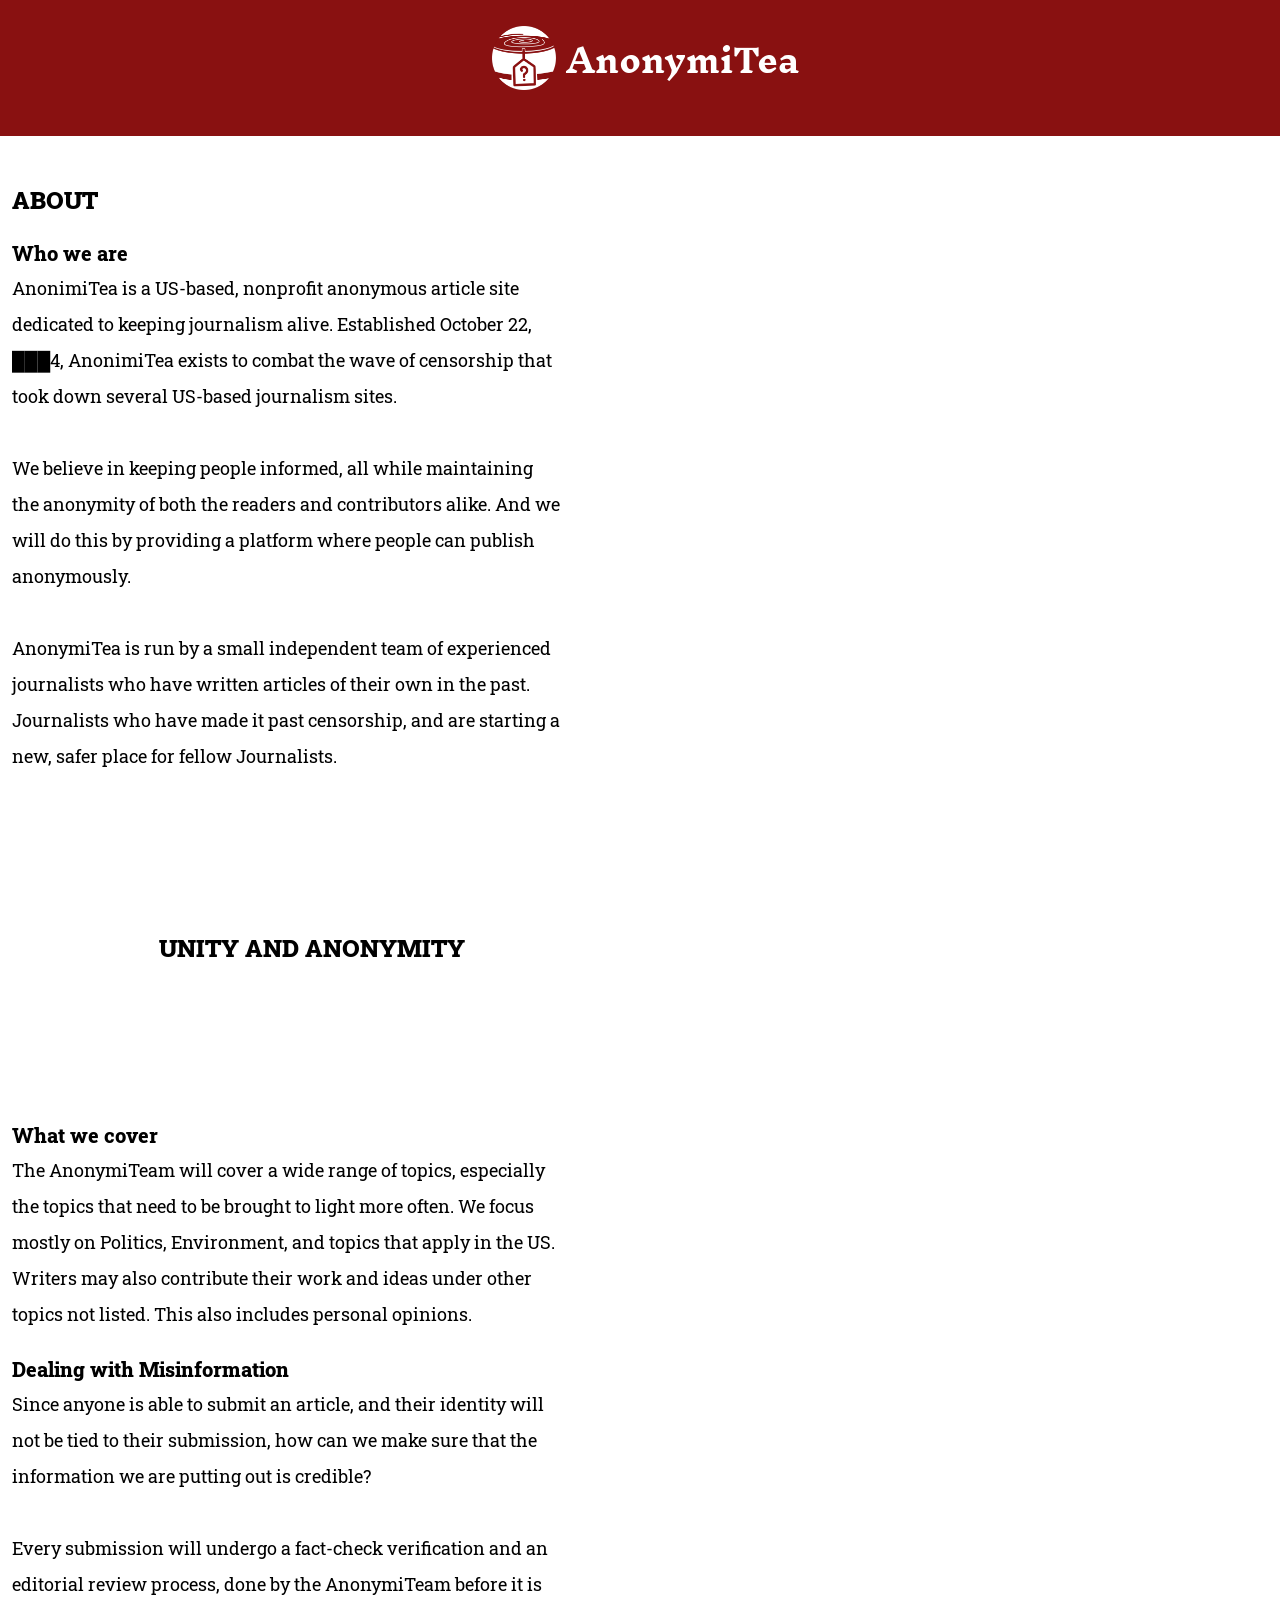
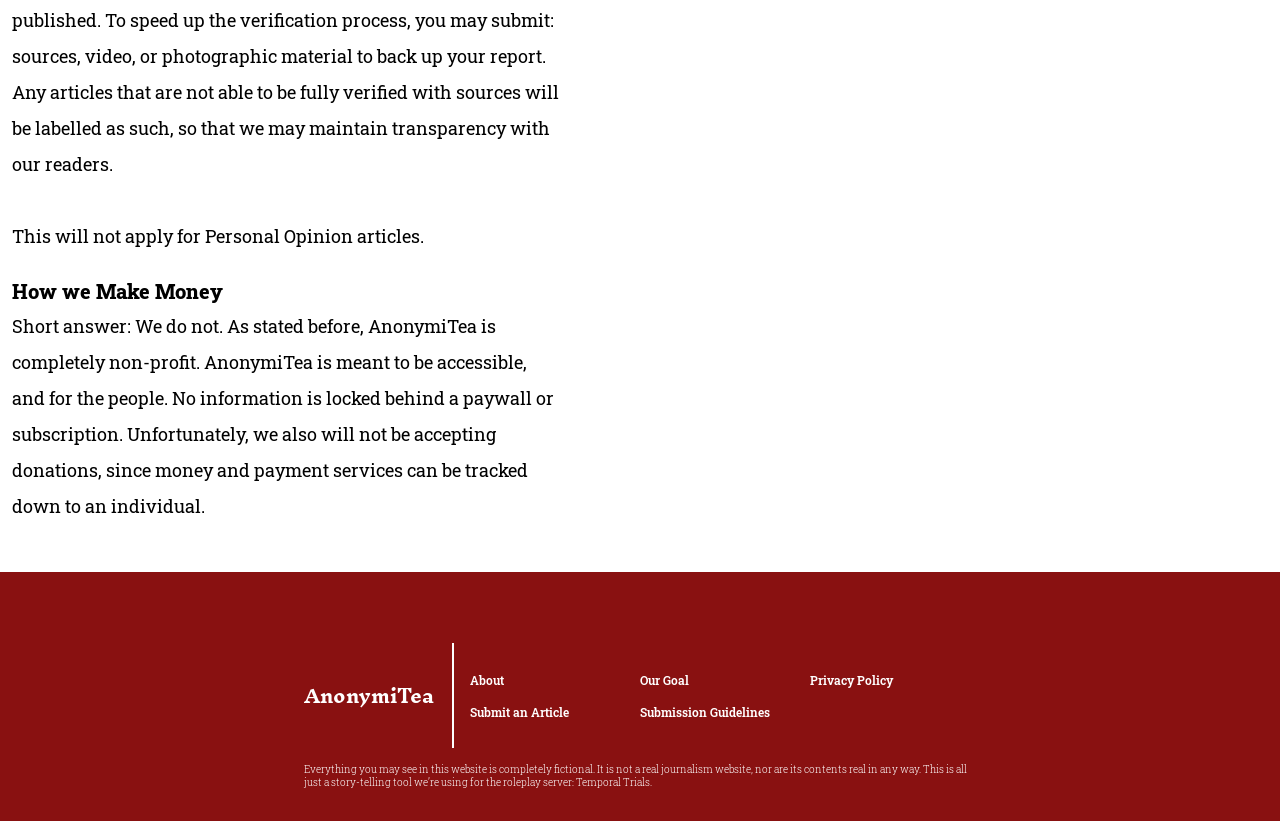
==== about.html @ ca1ce24d "Add files via upload" ====
<!DOCTYPE html>
<html>
<head>
    <meta charset="UTF-8">
    <meta name="viewport" content="width=device-width, initial-scale=1.0">
    <title>AnonymiTea</title>
    <link rel="icon" type="image/x-icon" href="images/favico.png">
    <link rel="stylesheet" href="css/main.css">
    <link rel="stylesheet" href="css/miscellaneous.css">

    <!-- 
        Font: Playfair Display, use for everything else
        Font: Inknut Antiqua, use for HEADER
    -->
<link rel="preconnect" href="https://fonts.googleapis.com">
<link rel="preconnect" href="https://fonts.gstatic.com" crossorigin>
<link href="https://fonts.googleapis.com/css2?family=Inknut+Antiqua:wght@300;400;500;600;700;800;900&family=Roboto+Slab:wght@100..900&display=swap" rel="stylesheet">
</head>
<body>

    <!-- HEADER -->
    <div class="divHeader">
        <a href="https://anonymitea.github.io">
            <img src="images/logo.png" style="width: 64px; height: 64px; padding: 10px; user-select: none;"> <!--PLACEHOLDER-->
        </a>
        <a href="https://anonymitea.github.io" class="inknut-antiqua-bold" style="font-size: 32px; color: white; user-select: none; text-decoration: none;">
            AnonymiTea
        </a>
    </div>
    <div class="divHeaderGapBetween"></div>
    <!-- BODY -->

    <div class="divBodyFullContainer">
        <div class="divHeaderMisc">
            <p class="pHeaderMisc">ABOUT</p>
        </div>

        <div style="height:1.5em;"></div>

        <!-- COPY THIS FOR EVERY THINGY-->
        <div class="divIndividualContainer">
            <p class="pTitleIndividual">Who we are</p>
            <p class="pContentIndividual">
                AnonimiTea is a US-based, nonprofit anonymous article site dedicated to keeping journalism alive. 
                Established October 22, ███4, AnonimiTea exists to combat the wave of censorship that took down 
                several US-based journalism sites. 
                <br><br>
                We believe in keeping people informed, all while maintaining the anonymity of both the readers and 
                contributors alike. And we will do this by providing a platform where people can publish anonymously.
                <br><br>
                AnonymiTea is run by a small independent team of experienced journalists who have written articles of 
                their own in the past. Journalists who have made it past censorship, and are starting 
                a new, safer place for fellow Journalists.
            </p>
        </div>

        <div style="height:1.5em;"></div>

        <!-- COPY THIS FOR IMAGE + LINKS -->
        <div class="divMiscImageContainer" 
        style="
        background: url(https://files.catbox.moe/un6fpi.png); 
        background-position: center;
        background-size: cover;">
            <p class="pMiscImage">UNITY AND ANONYMITY</p>
        </div>

        <div style="height:1.5em;"></div>

        <div class="divIndividualContainer">
            <p class="pTitleIndividual">What we cover</p>
            <p class="pContentIndividual">
                The AnonymiTeam will cover a wide range of topics, especially the topics that need to be brought to light more often.
                We focus mostly on Politics, Environment, and topics that apply in the US. 
                <br>
                Writers may also contribute their work and ideas under other topics not listed. This also includes personal opinions. 
            </p>
        </div>

        <div style="height:1.5em;"></div>

        <div class="divIndividualContainer">
            <p class="pTitleIndividual">Dealing with Misinformation</p>
            <p class="pContentIndividual">
                Since anyone is able to submit an article, and their identity will not be tied to their submission, how can we make sure that the information we are putting out is credible?
                <br><br>
                Every submission will undergo a fact-check verification and an editorial review process, done by the AnonymiTeam before it is published. To speed up the verification process, you may submit: sources, video, or photographic material to back up your report. Any articles that are not able to be fully verified with sources will be labelled as such, so that we may maintain transparency with our readers.
                <br><br>
                This will not apply for Personal Opinion articles.
            </p>
        </div>

        <div style="height:1.5em;"></div>

        <div class="divIndividualContainer">
            <p class="pTitleIndividual">How we Make Money</p>
            <p class="pContentIndividual">
                Short answer: We do not. As stated before, AnonymiTea is completely non-profit. 
                AnonymiTea is meant to be accessible, and for the people. No information is locked 
                behind a paywall or subscription. Unfortunately, we also will not be accepting donations, 
                since money and payment services can be tracked down to an individual.
            </p>
        </div>
    </div>


    <!-- FOOTER -->
    <div class="divFooterGapBetween"></div>
    <div class="divFooter">
        <div class="divFooterPrimaryContainer">
            <div class="divFooterSecondaryContainer">
                <div class="divFooterTitle">
                    AnonymiTea
                </div>
                <div class="divFooterLinkContainer">
                    <a href="https://anonymitea.github.io/about" class="divFooterLinks">About</a>
                    <a href="https://anonymitea.github.io/our-goal" class="divFooterLinks">Our Goal</a>
                    <a href="https://anonymitea.github.io/privacy-policy" class="divFooterLinks">Privacy Policy</a>
                    <a href="https://anonymitea.github.io/submit-an-article" class="divFooterLinks">Submit an Article</a>
                    <a href="https://anonymitea.github.io/submission-guidelines" class="divFooterLinks">Submission Guidelines</a>
                </div>
            </div>
            
            <div class="divFooterSecondaryContainer">
                <p class="roboto-slab-standard" style="color: white; font-size: 10px;">Everything you may see in this website is completely fictional. 
                    It is not a real journalism website, nor are its contents real in any way. 
                    This is all just a story-telling tool we’re using for the roleplay server: Temporal Trials.
                </p>
            </div>
        </div>
    </div>
    

</body>
</html>
---- css/main.css ----
/*-------------- Whole Website edits*/
body 
{
  margin: 0px;
  padding: 0px;
}
    
p 
{
  margin-block-start: 0;
  margin-block-end: 0;
}

/*-------------- Universal DIVS*/

/*Header Divs gruogh*/

.divHeader 
{
  display: flex;
  justify-content: center;
  align-items: center;
  padding-top: 1rem;
  padding-bottom: 2rem;
  background-color: #891111;
  width: 100%;
}

.divHeaderGapBetween
{
  height: 3em;
}

/*Footer Divs gruogh*/
.divFooter
{
  display: flex;
  justify-content: center;
  align-items: center;
  background-color: #891111;
  padding-top: 4em;
  padding-bottom: 2em;
}

.divFooterPrimaryContainer
{
  display: flex;
  flex-direction: column;
  width: auto;
  height: auto;
  flex: 0 1 42em;
  padding-right: 16px;
  padding-left: 16px;
  gap: 8px;
  
}

.divFooterSecondaryContainer
{
  display: flex;
  height: auto;
  width: 100%;
}

.divFooterTitle
{
  margin-top: 2em;
  margin-bottom: 2em;
  margin-right: 1em;
  font-family: "Inknut Antiqua", serif;
  font-weight: 700;
  color: white;
  font-style: normal;
  font-size: 18px;
  align-self: center;
}

.divFooterLinkContainer
{
  border-left: white solid 2px;
  display: flex;
  flex-wrap: wrap;
  gap: 1em;
  padding-top: 1.8em;
  padding-bottom: 1.8em;
  padding-left: 1em;
  align-self: center;
  box-sizing: border-box;
}

a.divFooterLinks 
{
  text-decoration: none;
}

.divFooterLinks
{
  color: white;
  font-family: "Roboto Slab", serif;
  font-optical-sizing: auto;
  font-weight: 600;
  font-style: normal;
  font-size: 12px;
  width: 22ch;
}

.divFooterLinks:hover
{
  text-decoration: underline;
}

.divFooterGapBetween
{
    height: 3em;
}


/* Fonts */
.inknut-antiqua-light {
  font-family: "Inknut Antiqua", serif;
  font-weight: 300;
  font-style: normal;
}

.inknut-antiqua-regular {
  font-family: "Inknut Antiqua", serif;
  font-weight: 400;
  font-style: normal;
}

.inknut-antiqua-medium {
  font-family: "Inknut Antiqua", serif;
  font-weight: 500;
  font-style: normal;
}

.inknut-antiqua-semibold {
  font-family: "Inknut Antiqua", serif;
  font-weight: 600;
  font-style: normal;
}

.inknut-antiqua-bold {
  font-family: "Inknut Antiqua", serif;
  font-weight: 700;
  font-style: normal;
}

.inknut-antiqua-extrabold {
  font-family: "Inknut Antiqua", serif;
  font-weight: 800;
  font-style: normal;
}

.inknut-antiqua-black {
  font-family: "Inknut Antiqua", serif;
  font-weight: 900;
  font-style: normal;
}

.roboto-slab-standard {
  font-family: "Roboto Slab", serif;
  font-optical-sizing: auto;
  font-weight: 300;
  font-style: normal;
}

.roboto-slab-bold {
  font-family: "Roboto Slab", serif;
  font-optical-sizing: auto;
  font-weight: 900;
  font-style: normal;
}
---- css/miscellaneous.css ----
.divBodyFullContainer
{
    max-width: 1100px;
    padding-left: 12px;
    padding-right: 12px;
    width: 92%;

    justify-self: center;
}

.divIndividualContainer
{
    max-width: 550px;

    gap: 4px;
    display: flex;
    flex-direction: column;
}

.divMiscImageContainer
{
    justify-self: center;
    justify-content: center;
    display: flex;
    width: 98%;
    max-width: 600px;
    aspect-ratio: 2 / 1;

}

.divValuesContainer
{
    display: flex;
    flex-wrap: wrap;
    
}

.divValues
{
    border: 1.5px white solid;
    background-color: #891111;
    flex: 31%;
    display: flex;
    flex-direction: column;
    padding: 6px;
    gap: 4px;
    height: 22ch;
}

.pTitleValues
{
    font-family: "Roboto Slab", serif;
    font-optical-sizing: auto;
    font-weight: 500;
    font-style: normal;
    color: white;
}

.pContentValues
{
    font-family: "Roboto Slab", serif;
    font-optical-sizing: auto;
    font-weight: 400;
    font-style: normal;
    font-size: 14px;
    color: white;

}

.pHeaderMisc
{
    font-family: "Roboto Slab", serif;
    font-optical-sizing: auto;
    font-weight: 900;
    font-style: normal;
    font-size: 24px;
}

.pTitleIndividual
{
    font-family: "Roboto Slab", serif;
    font-optical-sizing: auto;
    font-weight: 800;
    font-style: normal;
    font-size: 20px;
}

.pContentIndividual
{
    font-family: "Roboto Slab", serif;
    font-optical-sizing: auto;
    font-weight: 400;
    font-style: normal;
    font-size: 18px;
    line-height: 2;

}

.pMiscImage
{
    align-self: center;
    font-family: "Roboto Slab", serif;
    font-optical-sizing: auto;
    font-weight: 900;
    font-style: normal;
    font-size: 24px;
}

.imgMisc
{
    width: 100%;
    height: 100%;
    object-fit: cover;
}



.textarea {
  display: block;
  width: 99%;
  overflow: hidden;
  resize: vertical;
  min-height: 250px;
  line-height: 20px;
  border: 2px solid black;
  padding: 2px;
}

.textarea[contenteditable]:empty::before {
  content: "Input text . . .";
  color: gray;
}


@media screen and (max-width: 480px) 
{  
  .pContentValues
  {
    font-size: 12px;
  }
}
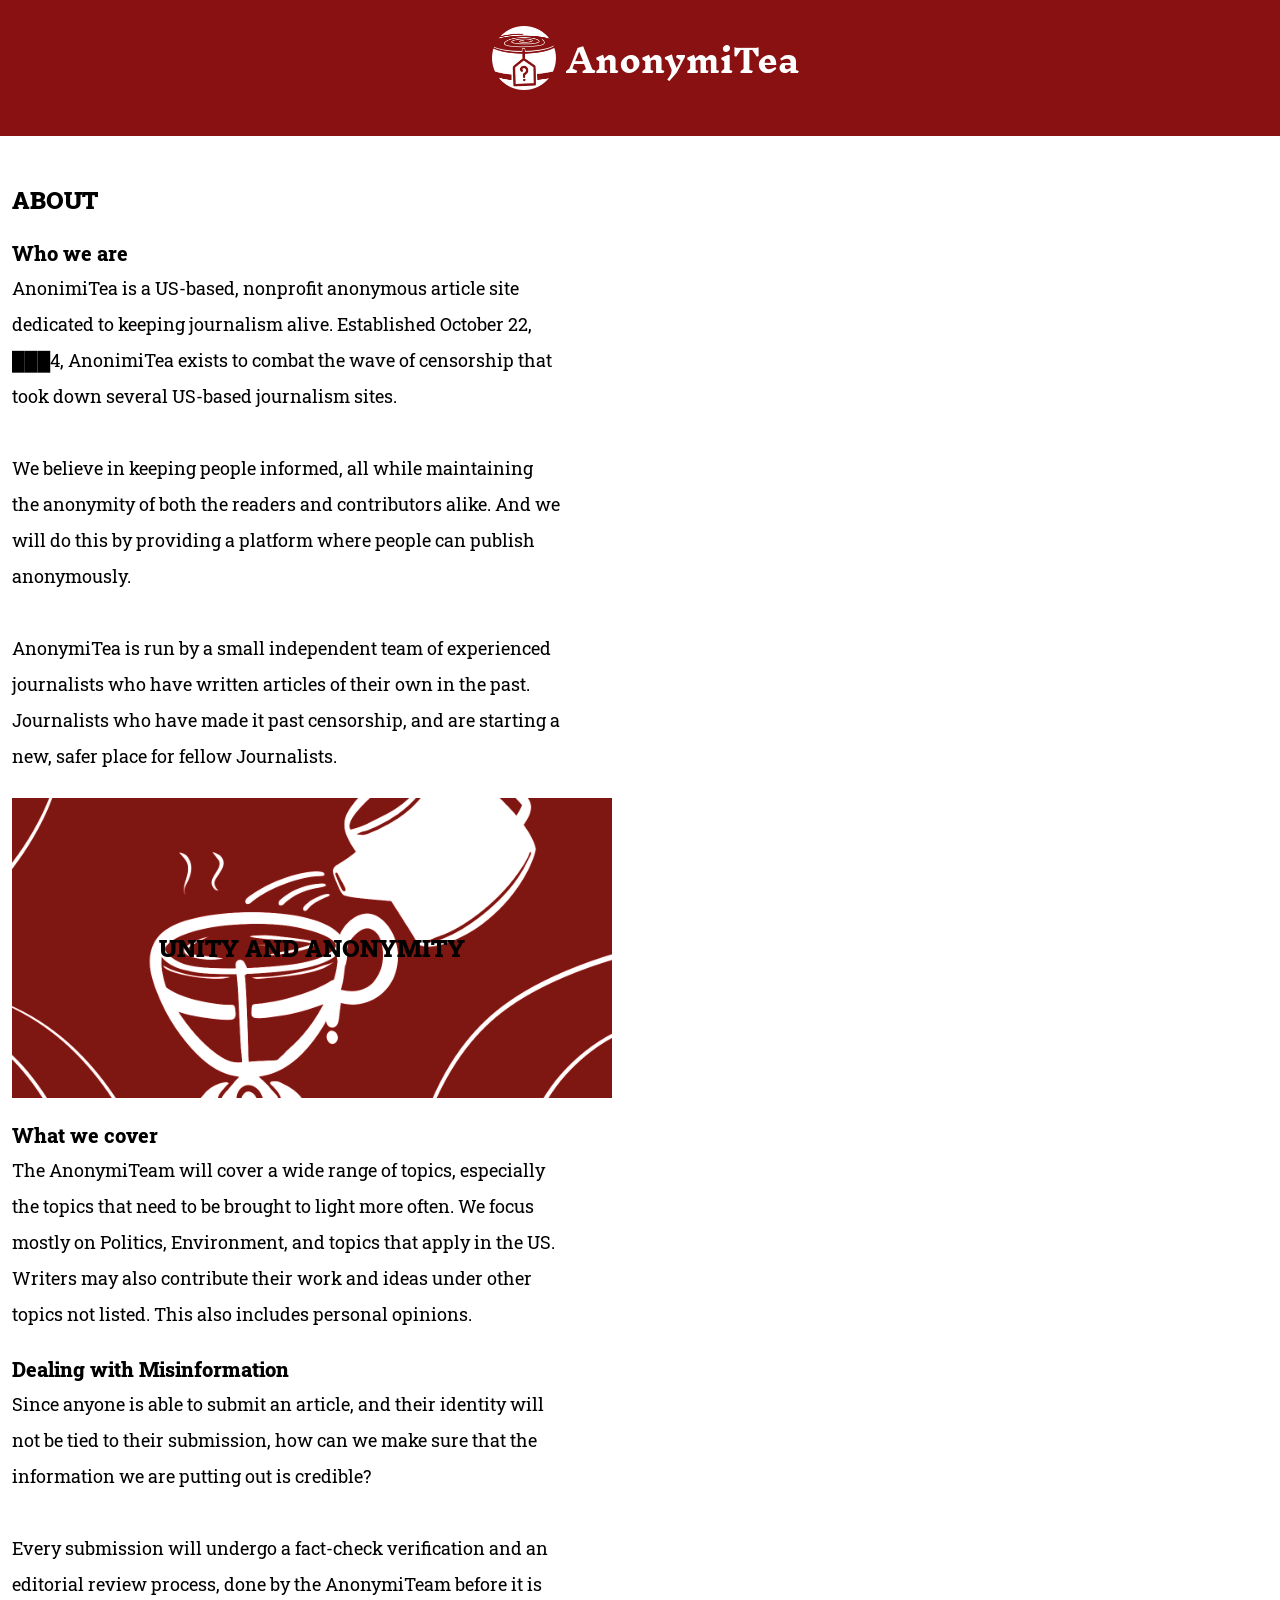
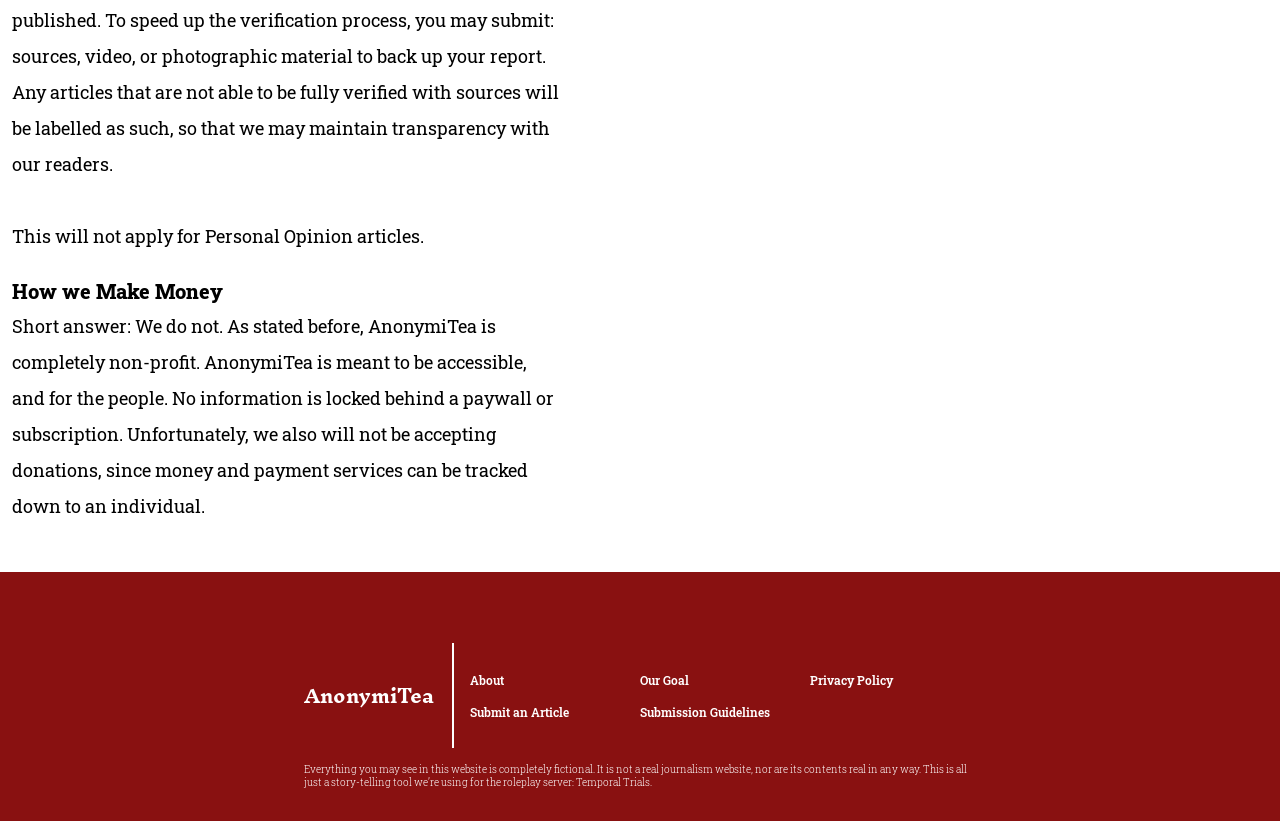
==== commit db1bb8c9: "Add files via upload" ====
--- a/about.html
+++ b/about.html
@@ -57,13 +57,15 @@
         <div style="height:1.5em;"></div>
 
         <!-- COPY THIS FOR IMAGE + LINKS -->
-        <div class="divMiscImageContainer" 
-        style="
-        background: url(https://files.catbox.moe/un6fpi.png); 
-        background-position: center;
-        background-size: cover;">
-            <p class="pMiscImage">UNITY AND ANONYMITY</p>
-        </div>
+        <a href="https://anonymitea.github.io/article/unity-and-anonymity-standing-against-the-attempts-to-silence-us" style="color: #000000; text-decoration: none;" >
+            <div class="divMiscImageContainer" 
+            style="
+            background: url(images/articleimages/anongraphic.png); 
+            background-position: center;
+            background-size: cover;">
+                <p class="pMiscImage">UNITY AND ANONYMITY</p>
+            </div>
+        </a>
 
         <div style="height:1.5em;"></div>
 
